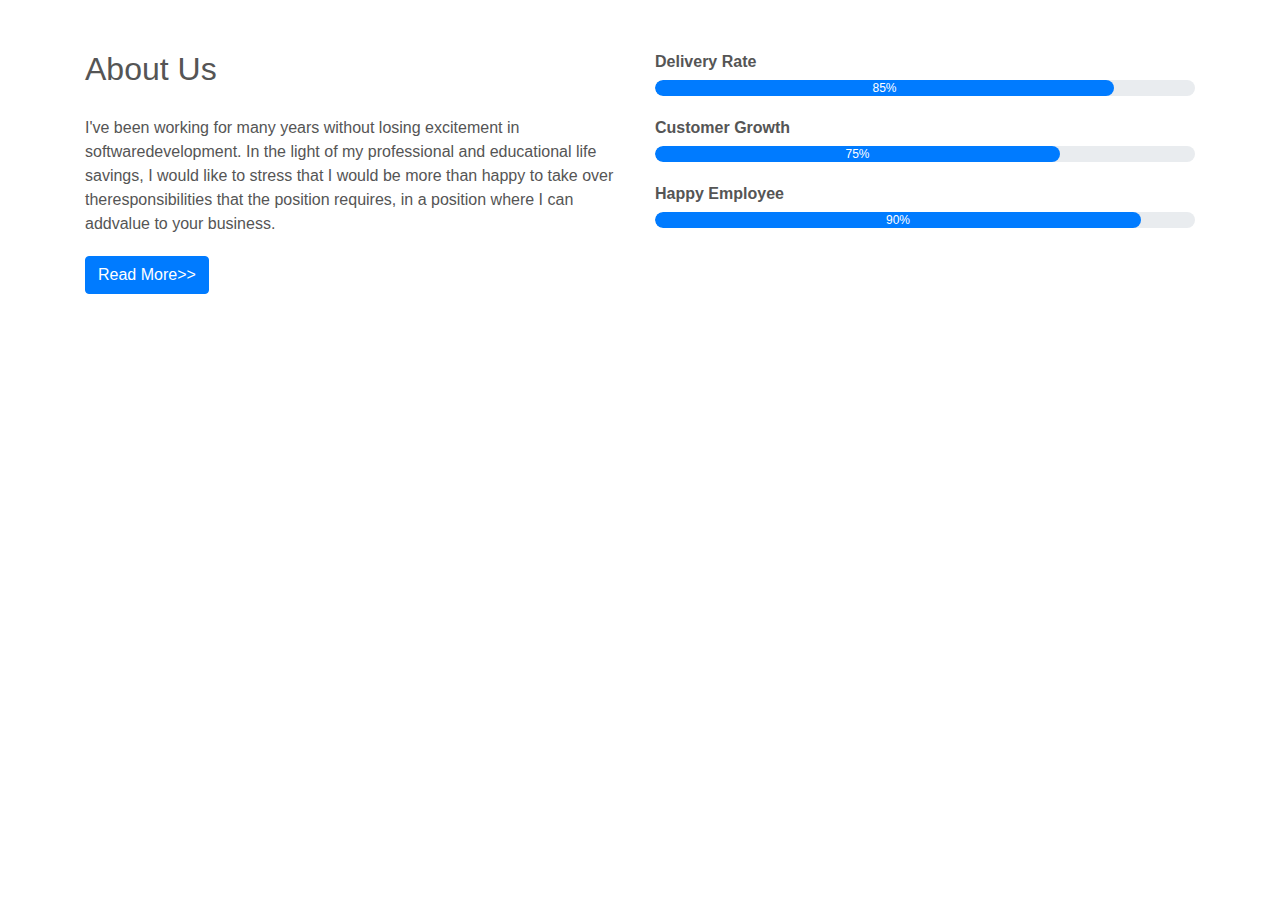
==== aboutus.html @ 10afa531 "Create aboutus.html" ====
<!DOCTYPE html>
<html>
<head>
<title>About Us</title>
<meta charset="utf-8" />
<meta name="viewpoint" content="width=device-width,initial-scal=1.0">
<meta http-equip="X-UA-compatible" content="ie=edge">
<link rel="stylesheet" href="style.css" media="screen" type="text/css" />
<link rel="stylesheet" href="https://stackpath.bootstrapcdn.com/bootstrap/4.4.1/css/bootstrap.min.css">
<link rel="stylesheet" href="https://stackpath.bootstrapcdn.com/font-awesome/4.7.0/css/font-awesome.min.css">
<script type="text/javascript" src="http://ajax.googleapis.com/ajax/libs/jquery/2.0.3/jquery.min.js"></script>
<script type="text/javascript" src="jquery.store.js"></script>
<script src="https://stackpath.bootstrapcdn.com/bootstrap/4.4.1/js/bootstrap.min.js"></script>
</head>
  <section id="about">
  <div class="container">
    <div class="row">
      <div class="col-md-6">
      <h2>About Us</h2>
        <div class="about-content">
       I've been working for many years without losing excitement in softwaredevelopment. In the light of my professional and educational life savings,
I would like to stress that I would be more than happy to take over theresponsibilities that the position requires, in a position where I can addvalue to your business.


        </div>
      <button type="button" class="btn btn-primary">Read More>>
      
      </button>
      
      </div>
      <div class="col-md-6 skills-bar">
      <p>Delivery Rate</p>
      <div class="progress">
      <div class="progress-bar" style="width:85%;">85%</div>
      </div>
      
      <p>Customer Growth</p>
      <div class="progress">
      <div class="progress-bar" style="width:75%;">75%</div>
      </div>
      
      <p>Happy Employee</p>
      <div class="progress">
      <div class="progress-bar" style="width:90%;">90%</div>
      </div>
      
      </div>
    </div>
    
  </div>  
    </section>
---- style.css ----
@import url(http://fonts.googleapis.com/css?family=PT+Serif:400,700,400italic);
$itemGrow: 1.2;
$duration: 250ms;


*{
	margin:0;
	padding: 0;
}

#nav-bar
{
	position:sticky;
	top: 0;
	z-index: 10;
	
	
}

/* Add a black background color to the top navigation bar */
.topnav 
{
  	overflow: hidden;
	
 	
}

/* Style the links inside the navigation bar */
.topnav a 
{
  float: left;
  display: block;
  color: black;
  text-align: center;
  padding: 26px 16px;
  text-decoration: none;
  font-size: 17px;
  
}

/* Change the color of links on hover */
.topnav a:hover {
  background-color: #ddd;
  color: black;
}

/* Style the "active" element to highlight the current page */
.topnav a.active {
  background-color: #00CDCD;
  
}

.navbarNav ul .li
{
	color: white;
	background-color: black;
}

.topnav a 
{
  	background-color: white;
	font-size: 20px;
  
}
.navbar-brand img
{
	height:100px;
	padding-left:0;
	
}

.navbar-nav li
{
	padding: 0 10px;
}

.navbar-nav li a
{
	float: right;
	text-align: left;
	font-size: 20px;
  	
	
}


#nav-bar ul li a:hover
{
	color:#87dd16!important;
	/* durduğumuzda */
}

.navbar
{
	background-color: #00CDCD;
	margin-bottom: 20px;
	
}

.navbar-toggler
{
	border: none;
	
}

.navbar-link
{
	color:#555!important;
	font-weight:600;
	font-size:16px;
}


#Slider
{
	
	width: auto;
	height: 240px;;
}



/*-----product images------*/
.featured-categories
{
	margin: 50px 0;
	
}

.featured-categories img
{
	width: 100%;
	padding: 20px 0;
	transition: 1s;
	cursor: pointer;
	height: 240px;
}

.featured-categories img:hover
{
	transform: scale(1.1)
}

/*---on sale---*/
.title-box
{
	background: green;
	color: #fff;
	width: 300px;
	padding: 4px 10px;
	height: 40px;
	margin-bottom: 30px;
	display: flex;
	margin-top: 70px;
}



.title-box h2
{
	font-size: 24px;	
}
.title-box::after
{
	content: '';
	border-top: 40px #00cdcd;
	border-right: 50px solid transparent;
	position: absolute;
	display: flex;
	margin-top: -4px;
	margin-left: 170px;
}

h1, h2, h3, h4, h5, h6 {
	font-weight: normal;
	font-size: 50%;
}

#site {
	max-width: 960px;
	margin: 0 auto;
	padding: 0 1em;
}



/*-----product-top css-------*/

.product-top img
{
	width: 100%;
	height: 300px;
}
.overlay-right
{
	display: block;
	opacity: 0;
	position: absolute;
	top: 10%;
	margin-left: 0;
	width: 70px;
	margin-bottom: 5%;
	margin-top: 5%;
	
}
.overlay-right .fa
{
	cursor: pointer;
	background-color: #fff;
	color: #000;
	height: 35px;
	width: 35px;
	font-size: 20px;
	padding: 7px;
	margin-bottom: 5%;
	margin-top: 10px;;
	 

}
.overlay-right .btn-secondary
{
	background: none !important;
	border: none !important;
	box-shadow: none !important;
}
.product-top:hover .overlay-right
{
	opacity: 1;
	margin-left: 5%;
	transition: 0.5s;
}

.product-bottom h3
{
	font-size: 28px;
	padding-bottom: 10px; 
}

#masthead {
	margin-top: 3em;
	padding: 2em 0 0.5em 0;
	border-bottom: 1px solid #ddd;
}

#masthead h1 {
	margin: 0;
	font-size: 3.5em;
	overflow: hidden;
	padding-left: 85px;
	min-height: 82px;
	line-height: 2.3;
	
	
	
}

.tagline {
	float: right;
	color: #00CDCD;
	font-size: 14px;
	padding-top: 3.5em;
}

#products ul {
	margin: 1.5em 0;
	padding: 0;
	list-style: none;
	overflow: hidden;
}

#products li {
	float: left;
	width: 31%;
	margin: 0 1%;
	display: block;
}

.product-image {
	width: 100%;
	padding: 20px 0;
	transition: 1s;
	cursor: pointer;
	height: 300px;
	overflow: hidden;
	
}

.product-description {
	
	
	color: black;
	border-radius: 5px;
}

.product-name {
	text-align: center;
	color: black;
	margin: 0;
	font-size: 1.4em;
	
	
	text-transform: uppercase;
	letter-spacing: 0.1em;
}

.product-price {
	width: 2.7em;
	height: 2em;
	font-size: 1.7em;
	text-align: center;
	margin-left: 90px;
	background: #fff;
	color: black;
	
}

form.add-to-cart div
{
	text-align: center;
	color: black;

	
	
}

form.add-to-cart p 
{
	text-align: center;
	
	color: #00CDCD;
}

form.add-to-cart p .btn
{
	text-align: center;
	
	color: white;
	background: green;
	margin-bottom: 40px;
}


form input.qty {
	width: 60px;
	border: 2px solid #eee;
	font: 1.5em 'PT Serif', serif;
	background: #f9f9f9;
	color: #000;
	border-radius: 3px;
	margin-left: 0.4em;
	
}

.btn{
	display: inline-block;
	background: #800;
	color: white;
	
	padding: 0.3em 1em;
	text-align: center;
	border-radius: 4px;
	border: 1px solid white;
}
 a.btn {
	display: inline-block;
	background: blue;
	color: #fff;
	font: 1em 'PT Serif', serif;
	padding: 0.3em 1em;
	text-align: center;
	border-radius: 4px;
	border: 1px solid #a00;
}


#slider
{
	width: 100%;
}

#about
{
	padding-top: 50px;
	padding-bottom: 50px;
	color:#555;
}


#about .btn
{
	margin-top:20px;
	margin-bottom:30px;
	
}

.about-content
{
	padding-top: 20px;
}

.skills-bar p
{
	margin-bottom:6px;
	font-weight: 600;
}

.progress-bar
{
	border-radius:16px;
}

.progress
{
	border-radius:16px!important;
	margin-bottom: 20px;
	
}

#services
{
	background: blue;
	background-size: cover;
	background-position: center;
	color:#555!important;
	background-attachment: fixed;
	padding-top:50px;
	padding-bottom: 50px;
}



#services h1
{
	text-align: center;
	color:#fff!important;
	padding-bottom: 10px;
}

#services h1::after
{
	content: '';
	background:#efefef;
	display: block;
	height:3px;
	width:170px;
	margin: 20px auto 5px;
}
#services h3
{
	font-weight: 400;
	color: white;
	margin: auto;
}
#services p
{
	font-weight: 400;
	color: white;
	margin: auto;
	margin-top: 20px;
}


#services i
{
	
	color: white;
}

.icon
{
	font-size:40px;
	margin:20px auto;
	padding: 20px;
	height: 80px;
	width:80px;
	border:1px solid #fff;
	border-radius:50%;
}

.services .col-md-4:hover{
	background:#007bff;
	cursor: pointer;
	transition: 0.7s;
	
}


/*-------team-------*/
#team
{
	padding-top: 50px;
	padding-bottom: 50px;
	color: #555;
	
}

h1
{
	text-align: center;
	color: #555!important;
	padding-bottom: 10px;
}

h1::after
{
	content:'';
	background: #007bff;
	display: block;
	height: 3px;
	width: 170px;
	margin: 20px auto 5px;
}

.profile-pic .img-box
{
	opacity: 1;
	display: block;
	position: relative;
}

.profile-pic .img-box img
{
	filter: grayscale(1);
	
}

.profile-pic .img-box img:hover
{
	filter: grayscale(0);
	cursor: pointer;
	
}

.profile-pic h2
{
	font-size: 22px;
	font-weight: bold;
	margin-top:15px;
	color: #007bff!important;
	
}

.profile-pic h3
{
	font-size: 15px;
	font-weight: bold;
	margin-top:15px;
	color: black;
	
}

#team .fa
{
	height:25px;
	width: 25px;
	color: #007bff !important;
	background: #fff;
	padding: 4px;
	border-radius: 50%;
}

.img-box ul
{
	padding: 15px 0;
	position: absolute;
	z-index: 2;
	bottom: 0;
	left: 50%;
	transform: translateX(-50%);
	opacity: 0;
}

.img-box ul li
{
	padding: 5px;
	display: inline-block;
}

.img-box:hover ul
{
	opacity: 1;
	
}

.img-box ul, .img-box ul
{
	transition: 0.5s;
}

.img-responsive
{
	height: 250px;
	width: 200px;
	margin: 0px 50px;
	
	
}


/*-------contact---------*/

#contact
{
	background: #efefef;
	padding-top: 40px;
	padding-bottom: 40px;
	color: #777;

}

.contact-form
{
	padding: 15px;
}

::placeholder
{
	color: #999!important;
}

.follow
{
	background: #fff;
	padding: 10px;
	margin: 15px;
}

.contact-info .fa
{
	margin: 10px;
	color: #007bff;
	font-weight: bold;
}











#site-info {
	height: 2em;
	width: 100%;
	line-height: 2;
	text-align: center;
	background: rgb(6, 26, 1);
	position: absolute;
	color: #fff;
	left: 0;
	bottom: 0;
}

body#checkout-page #site-info {
	position: static;
}

#shopping-cart {
	margin: 1.5em 0;
}

.shopping-cart {
	border: 1px solid #ddd;
	border-collapse: collapse;
	border-spacing: 0;
	width: 100%;
	table-layout: fixed;
}

.shopping-cart th {
	font-size: 1.3em;
	padding: 0.3em;
	width: 33.3%;
	border: 1px solid #ddd;
	text-transform: uppercase;
}

.shopping-cart td {
	padding: 0.3em;
	width: 33.3%;
	border: 1px solid #ddd;
}

.shopping-cart tr:nth-child(even) {
	background: #fafafa;
}

.shopping-cart td.pdelete {
	text-align: center;
}

.pdelete a,
.pdelete a:hover {
	color: #c00;
	text-decoration: none;
	font-size: 2.5em;
	display: block;
	text-align: center;
}

#shopping-cart-actions {
	margin: 1.5em 0;
	padding: 0;
	list-style: none;
	text-align: center;
}

#shopping-cart-actions li {
	display: inline-block;
	margin-right: 1em;
}

#pricing {
	padding: 0.5em;
	margin: 1em 0;
	background: #fafafa;
}

#sub-total, #shipping {
	margin: 1.5em ;
	text-align: right;
}

#sub-total span,
#shipping span {
	margin-left: 1em;
}

#content > h1,
#checkout-order-form h2 {
	font-size: 2em;
	text-align: center;
}

#pricing #sub-total,
#pricing #shipping {
	margin: 1em 0;
}

#checkout-order-form {
	margin: 1.5em 0;
}

#checkout-order-form fieldset {
	border: 1px solid #ddd;
	border-radius: 6px;
	padding: 1em;
	margin-bottom: 1.3em;
}

#checkout-order-form legend {
	padding: 0.3em;
	background: #fafafa;
	font-weight: bold;
}

#checkout-order-form div {
	margin-bottom: 1em;
}

#checkout-order-form label {
	display: block;
	font-weight: bold;
	margin-bottom: 0.3em;
	text-align: left;
}

#checkout-order-form input[type="text"] {
	width: 200px;
	display: block;
	background: #fff;
	border: 1px solid #ddd;
	border-radius: 4px;
	padding: 0.1em;
}

#checkout-order-form select {
	width: 200px;
	display: block;
}

.message {
	display: block;
	margin: 0.5em 0;
	color: red;
}

#user-details {
	margin: 1.5em 0;
}

#user-details > h2 {
	text-align: center;
	font-size: 2em;
}

#user-details-content {
	margin: 1.5em 0;
	padding: 1em;
	border: 1px solid #ddd;
	border-radius: 6px;
	overflow: hidden;
}

#user-details-content .detail {
	float: left;
	width: 46%;
}

#user-details-content .detail.right {
	float: right;
}

#user-details-content .detail > h2 {
	text-align: center;
	font-size: 1.6em;
	margin-bottom: 0.5em;
}

#user-details-content ul {
	margin: 0 0 1em 0;
	padding: 0;
	list-style: none;
}

#user-details-content li {
	display: block;
	margin-bottom: 0.5em;
	padding-bottom: 0.3em;
	border-bottom: 1px solid #ddd;
}

#paypal-form {
	margin: 1.5em 0;
}
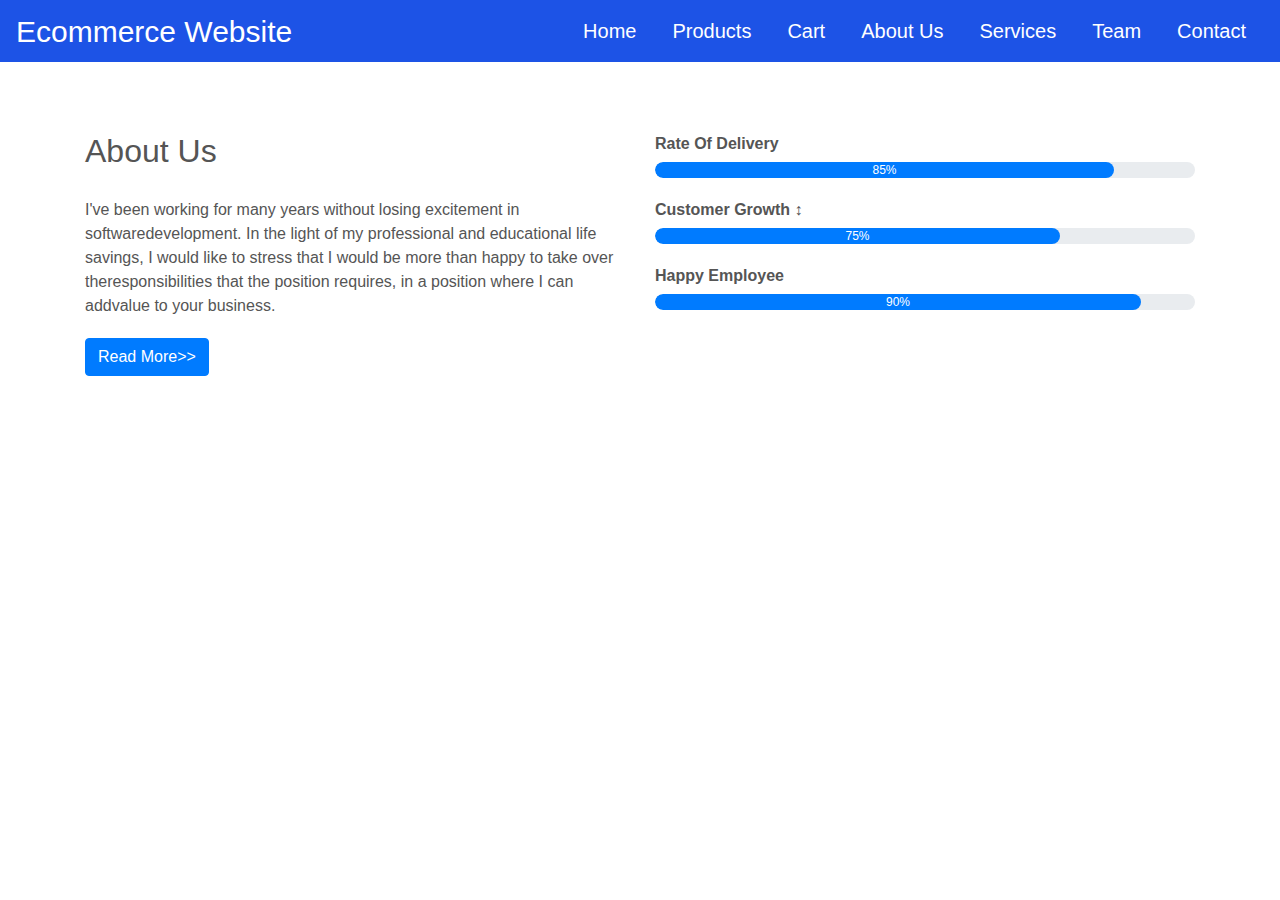
==== commit c457aa04: "Update aboutus.html" ====
--- a/aboutus.html
+++ b/aboutus.html
@@ -12,6 +12,52 @@
 <script type="text/javascript" src="jquery.store.js"></script>
 <script src="https://stackpath.bootstrapcdn.com/bootstrap/4.4.1/js/bootstrap.min.js"></script>
 </head>
+  
+  <section id="nav-bar">
+		<nav class="navbar navbar-expand-lg navbar-light" style="background-color: rgb(29, 83, 230);">
+  		
+  		<button class="navbar-toggler" type="button" data-toggle="collapse" data-target="#navbarNav" aria-controls="navbarNav" aria-expanded="false" aria-label="Toggle navigation">
+    			<span class="navbar-toggler-icon"></span>
+  		</button>
+  		<div class="pull-right" >
+  		<a style="color:white; font-size: 30px;" href="index.html">Ecommerce Website</a>
+		</div> 
+  		<div class="collapse navbar-collapse" id="navbarNav">
+  		
+    		<ul class="navbar-nav ml-auto">
+    		 <li class="nav-item">
+        		<a style="color:white;" class="nav-link" href="index.html">Home</a>
+      		</li>
+    		 <li class="nav-item">
+        		<a style="color:white;" class="nav-link" href="product.html">Products</a>
+      		</li>
+      		<li class="nav-item">
+        		<a style="color:white;" class="nav-link" href="cart.html">Cart</a>
+			
+      		</li>
+      		
+      		
+      		<li class="nav-item">
+        		<a style="color:white;" class="nav-link" href="aboutus.html">About Us</a>
+      		</li>
+      		
+      		<li class="nav-item">
+        		<a style="color:white;" class="nav-link" href="services.html">Services</a>
+      		</li>
+      		
+      		<li class="nav-item">
+        		<a style="color:white;" class="nav-link" href="team.html" tabindex="-1" aria-disabled="true">Team</a>
+      		</li>
+      		<li class="nav-item">
+        		<a style="color:white;" class="nav-link" href="contact.html">Contact</a>
+      		</li>
+      		
+      		
+    		</ul>
+  		</div>
+		</nav>
+</section>
+  
   <section id="about">
   <div class="container">
     <div class="row">
@@ -29,12 +75,12 @@
       
       </div>
       <div class="col-md-6 skills-bar">
-      <p>Delivery Rate</p>
+      <p>Rate Of Delivery</p>
       <div class="progress">
       <div class="progress-bar" style="width:85%;">85%</div>
       </div>
       
-      <p>Customer Growth</p>
+      <p>Customer Growth ↕</p>
       <div class="progress">
       <div class="progress-bar" style="width:75%;">75%</div>
       </div>
